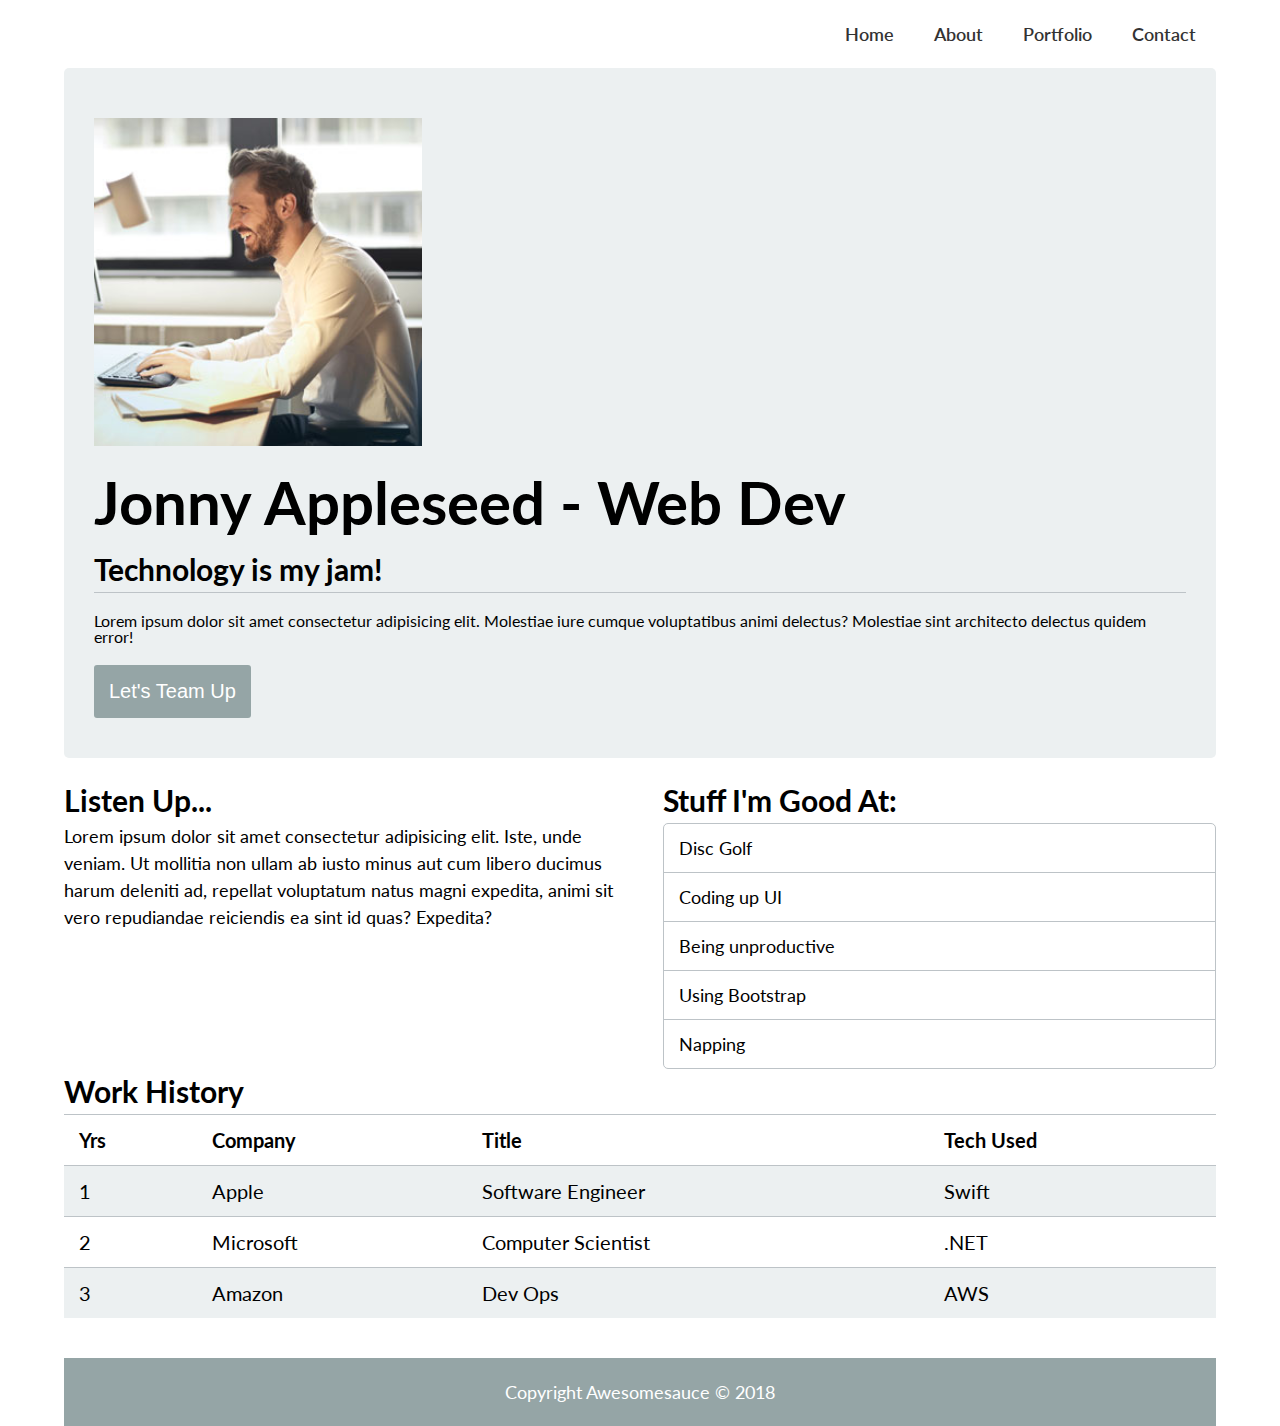
==== index.html @ 00431da0 "Styling for resume page is complete." ====
<!DOCTYPE html>
<html lang="en">
<head>
  <meta charset="UTF-8">
  <meta name="viewport" content="width=device-width, initial-scale=1.0">
  <meta http-equiv="X-UA-Compatible" content="ie=edge">
  <link rel="stylesheet" href="css/index.css">
  <link href="https://fonts.googleapis.com/css?family=Lato&display=swap" rel="stylesheet">
  <!--[if lt IE 9]>
    <script src="https://cdnjs.cloudflare.com/ajax/libs/html5shiv/3.7.3/html5shiv.js"></script>
  <![endif]-->
  <title>Jonny's CV</title>
</head>
</head>

<body>
  <nav>
    <ul>
      <li><a href="#">Home</a></li>
      <li><a href="#">About</a></li>
      <li><a href="#">Portfolio</a></li>
      <li><a href="#">Contact</a></li>
    </ul>
  </nav>

  <header class="container main">
    <div class="main-content">
      <div class="smilingidiot"><img src="css/img/badposture.png" alt="Here's a happy bearded white guy with a wireless keyboard and bad posture."></div>
      <h1>Jonny Appleseed - Web Dev</h1>
      <h2>Technology is my jam!</h2>
    </div>
    <div class="support-content">
      <p>Lorem ipsum dolor sit amet consectetur adipisicing elit. Molestiae iure cumque voluptatibus animi delectus? Molestiae sint architecto delectus quidem error!</p>
    </div>
    <div class="btn-wrap">
      <button>Let's Team Up</button>
    </div>
  </header>

  <section class="skills">
    <div class="left">
      <h3>Listen Up...</h3>
      <p>Lorem ipsum dolor sit amet consectetur adipisicing elit. Iste, unde veniam. Ut mollitia non ullam ab iusto minus aut cum libero ducimus harum deleniti ad, repellat voluptatum natus magni expedita, animi sit vero repudiandae reiciendis ea sint id quas? Expedita?</p>
    </div>
    <div class="right">
      <h3>Stuff I'm Good At:</h3>
      <table>
        <ul>
          <li>Disc Golf</li>
          <li>Coding up UI</li>
          <li>Being unproductive</li>
          <li>Using Bootstrap</li>
          <li>Napping</li>
        </ul>
      </table>
    </div>
  </section>

  <section class="work-hist">
    <h3>Work History</h3>
    <table>
      <tr>
        <th>Yrs</th>
        <th>Company</th>
        <th>Title</th>
        <th>Tech Used</th>
      </tr>
      <tr>
        <td>1</td>
        <td>Apple</td>
        <td>Software Engineer</td>
        <td>Swift</td>
      </tr>
      <tr>
        <td>2</td>
        <td>Microsoft</td>
        <td>Computer Scientist</td>
        <td>.NET</td>
      </tr>
      <tr>
        <td>3</td>
        <td>Amazon</td>
        <td>Dev Ops</td>
        <td>AWS</td>
      </tr>
    </table>
  </section>

  <footer>
    <div class="foot-container">
      <p>Copyright Awesomesauce &copy; 2018</p>
    </div>
  </footer>








</body>
</html>
---- css/index.css ----
/* http://meyerweb.com/eric/tools/css/reset/ 
   v2.0 | 20110126
   License: none (public domain)
*/
html,
body,
div,
span,
applet,
object,
iframe,
h1,
h2,
h3,
h4,
h5,
h6,
p,
blockquote,
pre,
a,
abbr,
acronym,
address,
big,
cite,
code,
del,
dfn,
em,
img,
ins,
kbd,
q,
s,
samp,
small,
strike,
strong,
sub,
sup,
tt,
var,
b,
u,
i,
center,
dl,
dt,
dd,
ol,
ul,
li,
fieldset,
form,
label,
legend,
table,
caption,
tbody,
tfoot,
thead,
tr,
th,
td,
article,
aside,
canvas,
details,
embed,
figure,
figcaption,
footer,
header,
hgroup,
menu,
nav,
output,
ruby,
section,
summary,
time,
mark,
audio,
video {
  font-family: 'Lato', sans-serif;
  font-size: 62.5%;
  margin: 0;
  padding: 0;
  border: 0;
  vertical-align: baseline;
  max-width: 100%;
}
/* HTML5 display-role reset for older browsers */
article,
aside,
details,
figcaption,
figure,
footer,
header,
hgroup,
menu,
nav,
section {
  display: block;
}
body {
  line-height: 1;
}
ol,
ul {
  list-style: none;
}
blockquote,
q {
  quotes: none;
}
blockquote:before,
blockquote:after,
q:before,
q:after {
  content: '';
  content: none;
}
table {
  border-collapse: collapse;
  border-spacing: 0;
}
/* Set every element's box-sizing to border-box */
* {
  box-sizing: border-box;
}
html,
body {
  width: 90vw;
  margin: 0 auto;
}
nav {
  margin: 25px 0;
}
nav ul {
  display: flex;
  flex-direction: row;
  justify-content: flex-end;
}
nav ul li a {
  font-size: 1.8rem;
  color: #333;
  text-decoration: none;
  padding: 0 20px;
  font-weight: 600;
}
.container.main {
  background-color: #ecf0f1;
  border-radius: 5px;
  margin-bottom: 20px;
}
.container.main .main-content {
  display: flex;
  justify-content: flex-start;
  flex-direction: column;
  margin: 0 30px;
  border-bottom: 1px solid #bdc3c7;
}
.container.main .main-content .smilingidiot {
  margin: 50px 0 10px;
}
.container.main .main-content .smilingidiot img {
  width: 30%;
}
.container.main .main-content h1 {
  font-size: 6rem;
  line-height: 1.5;
}
.container.main .main-content h2 {
  font-size: 3rem;
  line-height: 1.5;
}
.container.main .support-content {
  margin: 20px 30px;
}
.container.main .support-content p {
  font-size: 1.6rem;
}
.container.main .btn-wrap {
  margin: 0 30px;
  padding-bottom: 40px;
}
.container.main .btn-wrap button {
  font-size: 2rem;
  padding: 15px;
  color: #fff;
  border: none;
  border-radius: 3px;
  background-color: #95a5a6;
}
.container.main .btn-wrap button:hover {
  cursor: pointer;
  background-color: #7f8c8d;
}
.skills {
  display: flex;
  justify-content: space-between;
}
.skills .left {
  width: 48%;
}
.skills .left h3 {
  font-size: 3rem;
  line-height: 1.5;
}
.skills .left p {
  font-size: 1.8rem;
  line-height: 1.5;
}
.skills .right {
  width: 48%;
}
.skills .right h3 {
  font-size: 3rem;
  line-height: 1.5;
}
.skills .right ul {
  border: 1px #bdc3c7 solid;
  border-radius: 5px;
  width: 100%;
}
.skills .right ul li {
  border-bottom: 1px #bdc3c7 solid;
  font-size: 1.8rem;
  padding: 15px;
}
.skills .right ul li:last-child {
  border-bottom: none;
}
.work-hist h3 {
  font-size: 3rem;
  line-height: 1.5;
}
.work-hist table {
  width: 100%;
  margin-bottom: 40px;
}
.work-hist table tr {
  margin: 0 auto;
  width: 20%;
}
.work-hist table tr:nth-child(even) {
  background-color: #ecf0f1;
}
.work-hist table tr:hover {
  background-color: #7f8c8d;
}
.work-hist table tr th,
.work-hist table tr td {
  padding: 15px;
  border-top: 1px solid #bdc3c7;
  text-align: left;
  font-size: 2rem;
}
footer .foot-container {
  background: #95a5a6;
  text-align: center;
  padding: 25px;
}
footer .foot-container p {
  color: #fff;
  font-size: 1.8rem;
}
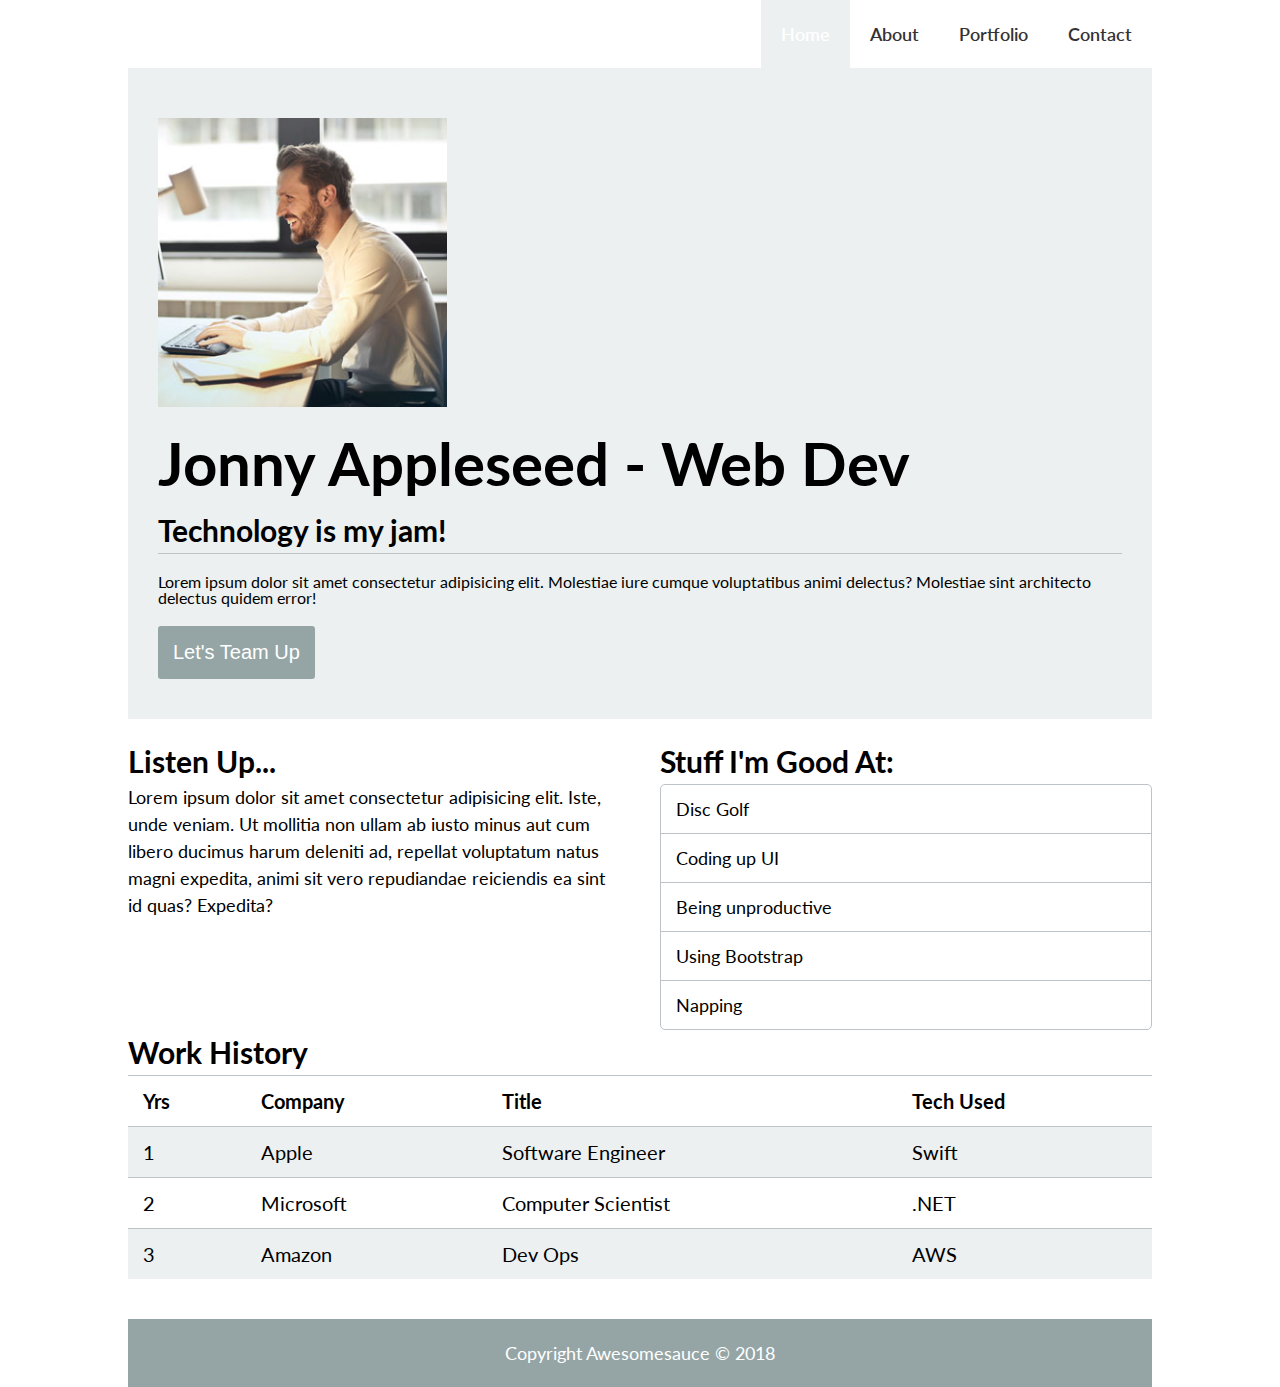
==== commit 8fc19a6e: "Added contact page, achieved MVP and stretch" ====
--- a/index.html
+++ b/index.html
@@ -16,10 +16,10 @@
 <body>
   <nav>
     <ul>
-      <li><a href="#">Home</a></li>
+      <li><a class="active" href="index.html">Home</a></li>
       <li><a href="#">About</a></li>
       <li><a href="#">Portfolio</a></li>
-      <li><a href="#">Contact</a></li>
+      <li><a href="contact.html">Contact</a></li>
     </ul>
   </nav>
 
--- a/css/index.css
+++ b/css/index.css
@@ -133,7 +133,7 @@
 }
 html,
 body {
-  width: 90vw;
+  width: 80vw;
   margin: 0 auto;
 }
 nav {
@@ -144,16 +144,24 @@
   flex-direction: row;
   justify-content: flex-end;
 }
+nav ul li .active {
+  color: #fff;
+  background-color: #ecf0f1;
+}
 nav ul li a {
   font-size: 1.8rem;
   color: #333;
   text-decoration: none;
-  padding: 0 20px;
+  padding: 23px 20px;
   font-weight: 600;
+  height: 100%;
+}
+nav ul li a:hover {
+  color: #fff;
+  background-color: #ecf0f1;
 }
 .container.main {
   background-color: #ecf0f1;
-  border-radius: 5px;
   margin-bottom: 20px;
 }
 .container.main .main-content {
@@ -250,7 +258,7 @@
   background-color: #ecf0f1;
 }
 .work-hist table tr:hover {
-  background-color: #7f8c8d;
+  background-color: #D4D8D8;
 }
 .work-hist table tr th,
 .work-hist table tr td {
